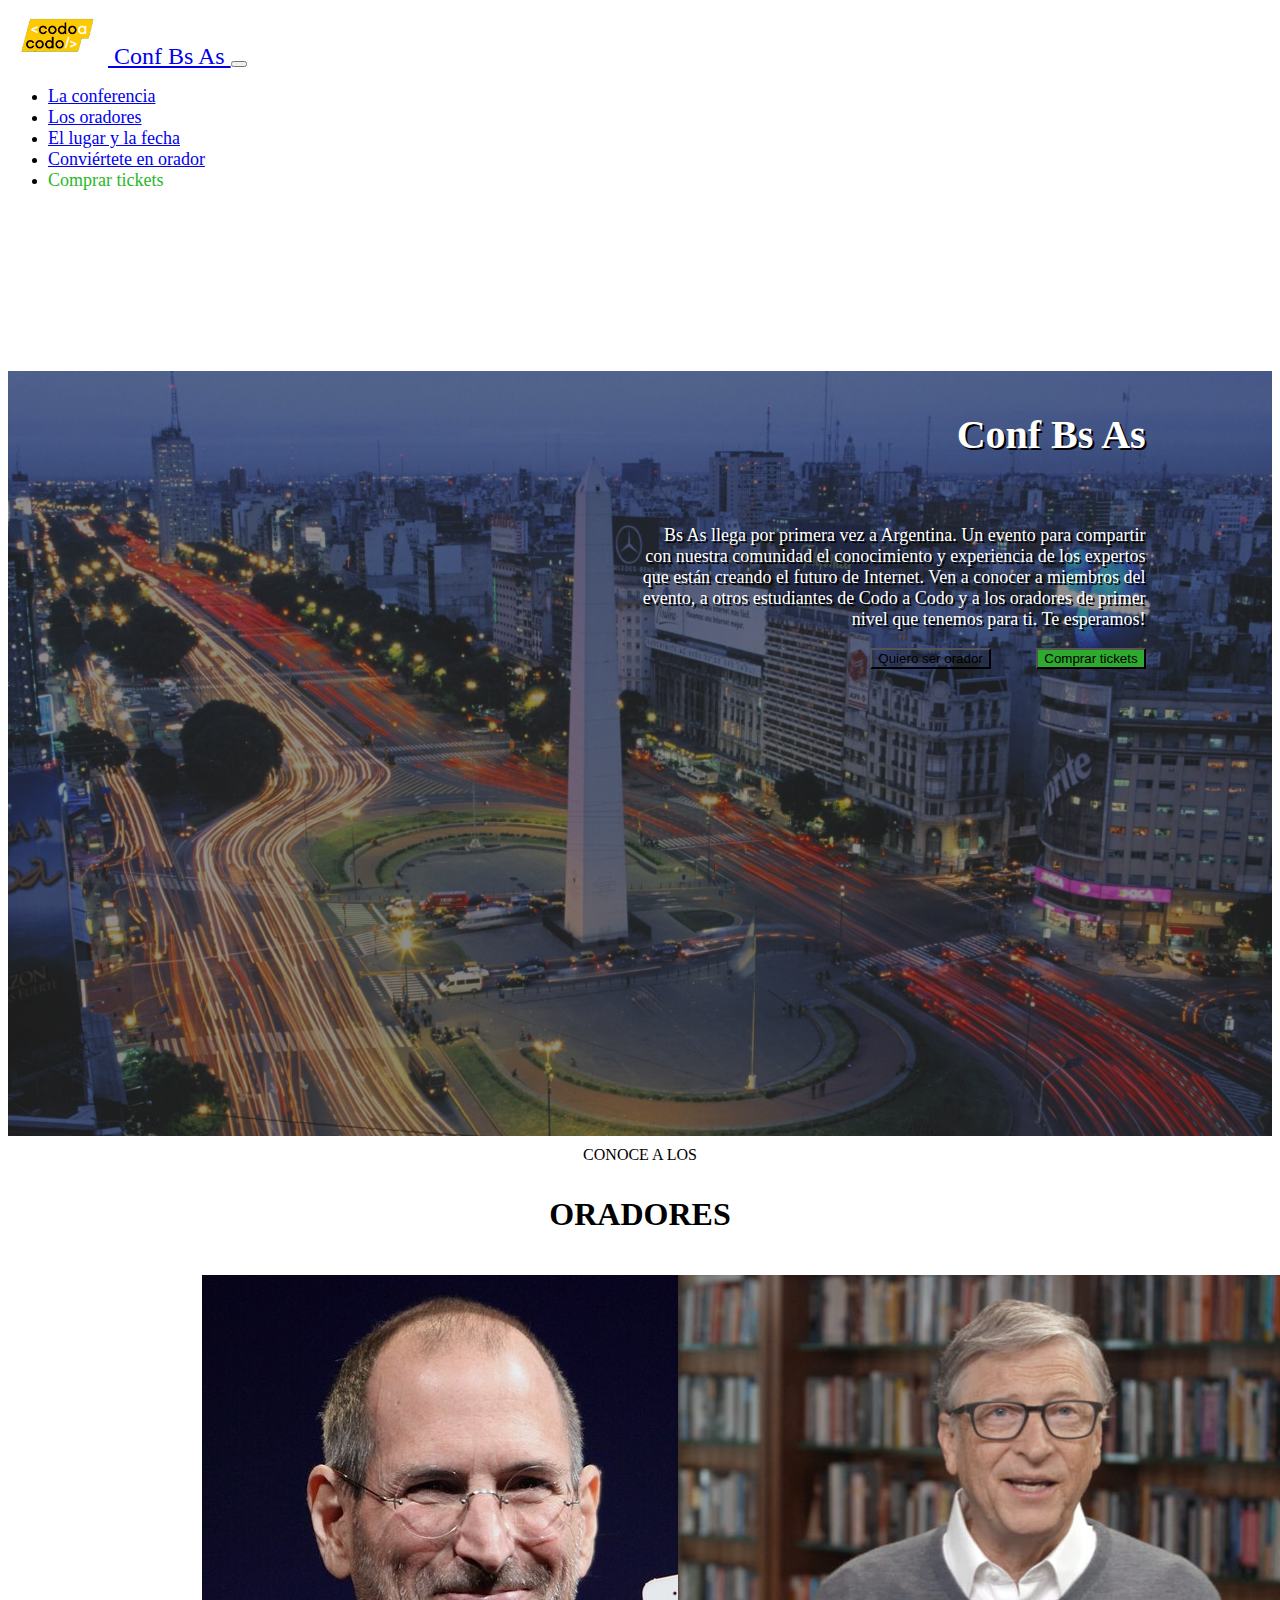
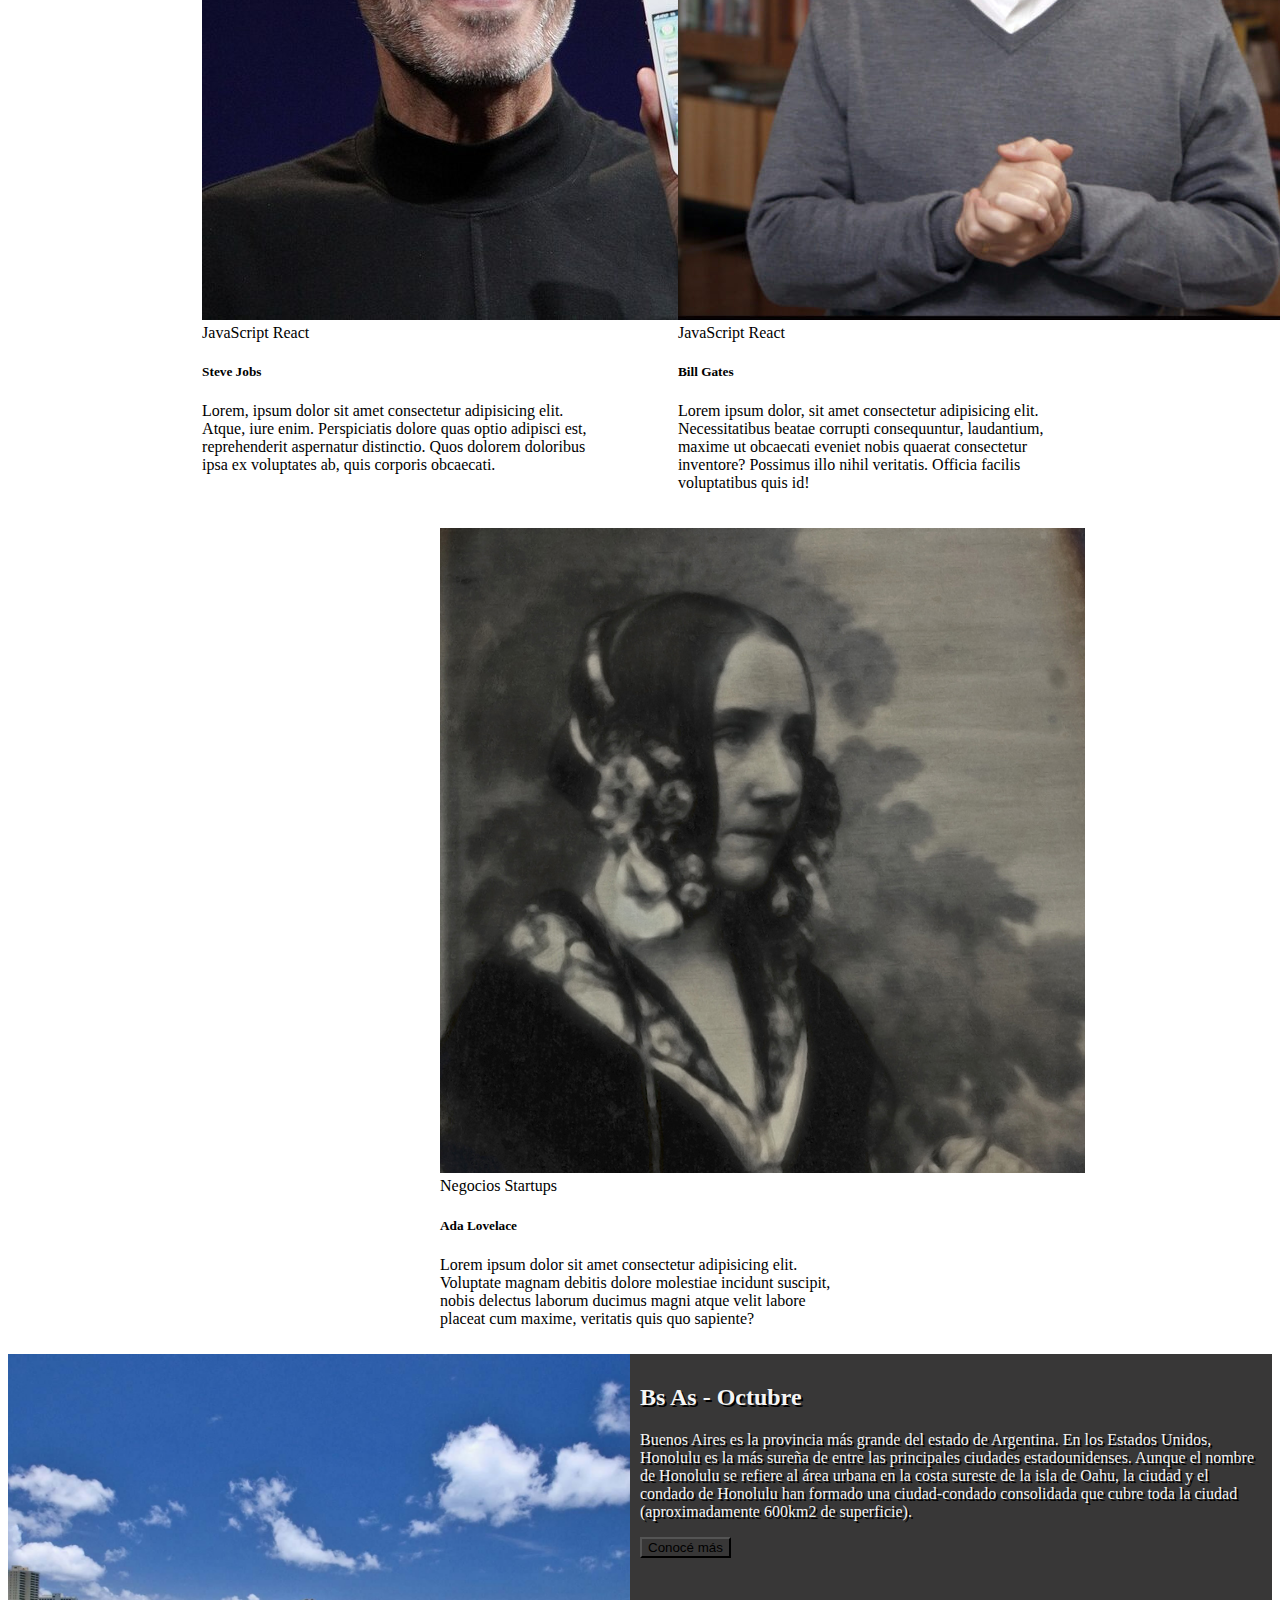
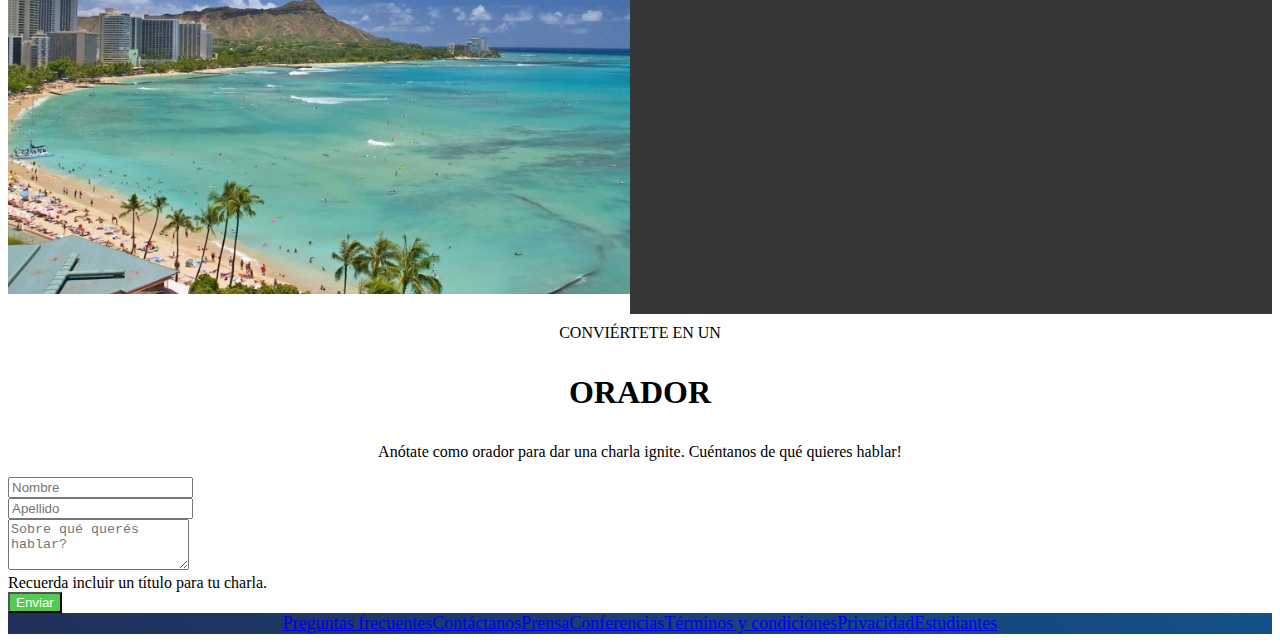
==== index.html @ 336594fe "subiendo el tp integrador" ====
<!doctype html>
<html lang="es">
  <head>
    <!-- Required meta tags -->
    <meta charset="utf-8">
    <meta name="viewport" content="width=device-width, initial-scale=1">

    <!-- Bootstrap CSS -->
    <link href="https://cdn.jsdelivr.net/npm/bootstrap@5.0.2/dist/css/bootstrap.min.css" rel="stylesheet" integrity="sha384-EVSTQN3/azprG1Anm3QDgpJLIm9Nao0Yz1ztcQTwFspd3yD65VohhpuuCOmLASjC" crossorigin="anonymous">

    <link rel="stylesheet" href="estilos.css">
    <title>Integrador-Toyos</title>
  </head>
  <body>
    <header>
      <!-- Navegador -->
      <nav class="navbar navbar-expand-md navbar-dark bg-dark me-auto">
        <div class="container-fluid">
          <a class="navbar-brand ms-5 size_24" href="#">
            <img src="imagenes/codoacodo.png" alt="" width="100" height="56" class="d-inline-block align-text-center">
            Conf Bs As
          </a>
          <button class="navbar-toggler" type="button" data-bs-toggle="collapse" data-bs-target="#navbarNav" aria-controls="navbarNav" aria-expanded="false" aria-label="Toggle navigation">
            <span class="navbar-toggler-icon"></span>
          </button>
          <div class="collapse navbar-collapse" id="navbarNav">
            <ul class="navbar-nav ms-auto">
              <li class="nav-item">
                <a class="nav-link size_18 text-light" href="#">La conferencia</a>
            </li>
              <li class="nav-item">
                  <a class="nav-link size_18" href="#">Los oradores</a>
              </li>
              <li class="nav-item">
                <a class="nav-link size_18" href="#">El lugar y la fecha</a>
              </li>
              <li class="nav-item">
                <a class="nav-link size_18" href="#">Conviértete en orador</a>
              </li>
              <li class="nav-item">
                <a class="nav-link size_18 margen_der verde" href="comprar.html">Comprar tickets</a>
              </li>
            </ul>
          </div>
        </div>
      </nav>
    </header>
    
    <!-- Imagen inicial -->
    <div class="fondo">
      <div class="container-fluid" >
        <div class="row">
          <div class="col texto_inicio_comun correr">
            <p>Conf Bs As</p>
          </div>
        </div>
        <div class="row">
          <div class="col texto_inicio_comun correr2">
            <p>Bs As llega por primera vez a Argentina. Un evento para compartir con nuestra comunidad el conocimiento
               y experiencia de los expertos que están creando el futuro de Internet. Ven a conocer a miembros del 
               evento, a otros estudiantes de Codo a Codo y a los oradores de primer nivel que tenemos para ti. Te esperamos!
            </p> 
          </div>
        </div>
        <div class="row">
          <div class="col boton">
            <button type="button" class="btn btn-outline-light boton1">Quiero ser orador</button>
            <a href="comprar.html"> <button type="button" class="btn btn-success boton2" id="botonComprar">Comprar tickets</button> </a>
          </div>
        </div>
      </div>
    </div>

    <div>
      <p class="letra1">CONOCE A LOS</p>
      <p class="letra2">ORADORES</p>
    </div>

    <!--Cartas-->
    <div class="container-fluid contenedor_cartas">
      <div class="card carta" style="width: 25rem;">
        <img src="imagenes/Steve_Jobs.jpg" class="card-img-top" alt="...">
        <div class="card-body">
          <span class="badge bg-warning text-dark">JavaScript</span>
          <span class="badge bg-info text-dark">React</span>
          <h5 class="card-title">Steve Jobs</h5>
          <p class="card-text">Lorem, ipsum dolor sit amet consectetur adipisicing elit. Atque, iure enim. Perspiciatis dolore quas optio adipisci est, reprehenderit aspernatur distinctio. Quos dolorem doloribus ipsa ex voluptates ab, quis corporis obcaecati.</p>
        </div>
      </div>

      <div class="card carta" style="width: 25rem;">
        <img src="imagenes/bill.jpg" class="card-img-top" alt="...">
        <div class="card-body">
          <span class="badge bg-warning text-dark">JavaScript</span>
          <span class="badge bg-info text-dark">React</span>
          <h5 class="card-title">Bill Gates</h5>
          <p class="card-text">Lorem ipsum dolor, sit amet consectetur adipisicing elit. Necessitatibus beatae corrupti consequuntur, laudantium, maxime ut obcaecati eveniet nobis quaerat consectetur inventore? Possimus illo nihil veritatis. Officia facilis voluptatibus quis id!</p>
        </div>
      </div>

      <div class="card carta" style="width: 25rem;">
        <img src="imagenes/ada.jpeg" class="card-img-top" alt="...">
        <div class="card-body">
          <span class="badge bg-secondary">Negocios</span>
          <span class="badge bg-danger">Startups</span>
          <h5 class="card-title">Ada Lovelace</h5>
          <p class="card-text">Lorem ipsum dolor sit amet consectetur adipisicing elit. Voluptate magnam debitis dolore molestiae incidunt suscipit, nobis delectus laborum ducimus magni atque velit labore placeat cum maxime, veritatis quis quo sapiente?</p>
        </div>
      </div>
    </div>

    <!--Pantalla dividida-->
    <div class="pantalla-dividida">
      <div class="izquierda">
      </div>
      <div class="derecha texto-dividida">
        <h2>Bs As - Octubre</h2>
        <p>Buenos Aires es la provincia más grande del estado de Argentina. En los Estados Unidos, Honolulu es la más sureña de entre las principales ciudades estadounidenses. Aunque el nombre de Honolulu se refiere al área urbana en la costa sureste de la isla de Oahu, la ciudad y el condado de Honolulu han formado una ciudad-condado consolidada que cubre toda la ciudad (aproximadamente 600km2 de superficie).</p>
        <button type="button" class="btn btn-outline-light boton1">Conocé más</button>
      </div>
    </div>

    <div>
      <p class="letra1">CONVIÉRTETE EN UN</p>
      <p class="letra2">ORADOR</p>
      <p class="letra1">Anótate como orador para dar una charla ignite. Cuéntanos de qué quieres hablar!</p>
    </div>

    <!--Formulario-->
    <div class="container-lg">
      <form>

        <div class="row">
          <div class="col">
            <div class="mb-3">
            <input type="text" class="form-control" placeholder="Nombre" id="exampleInputEmail1" aria-describedby="emailHelp">
            </div>
         </div>
         <div class="col">
            <input type="text" class="form-control" placeholder="Apellido" id="exampleInputEmail2" aria-describedby="emailHelp">
         </div>
         <div class="mb-1">
          <textarea class="form-control" id="final" rows="3" placeholder="Sobre qué querés hablar?"></textarea>
         </div>
         <div class="form-text" style="font-size: medium;">
            Recuerda incluir un título para tu charla.
         </div>
         <div class="d-grid gap-2 mt-2 mb-3">
          <button class="btn boton3" type="submit">Enviar</button>
        </div>
        </div>

      </form>
    </div>

    <footer>
      <nav class="azul-gradient">
        <div class="container-lg nav-final">
          <div class="col"><a class="nav-link size_18 text-light" href="#">Preguntas frecuentes</a></div>
          <div class="col"><a class="nav-link size_18 text-light" href="#">Contáctanos</a></div>
          <div class="col"><a class="nav-link size_18 text-light" href="#">Prensa</a></div>
          <div class="col"><a class="nav-link size_18 text-light" href="#">Conferencias</a></div>
          <div class="col"><a class="nav-link size_18 text-light" href="#">Términos y condiciones</a></div>
          <div class="col"><a class="nav-link size_18 text-light" href="#">Privacidad</a></a></div>
          <div class="col"><a class="nav-link size_18 text-light" href="#">Estudiantes</a></div>          
        </div>
      </nav>
    </footer>

    <script src="https://cdn.jsdelivr.net/npm/bootstrap@5.0.2/dist/js/bootstrap.bundle.min.js" integrity="sha384-MrcW6ZMFYlzcLA8Nl+NtUVF0sA7MsXsP1UyJoMp4YLEuNSfAP+JcXn/tWtIaxVXM" crossorigin="anonymous"></script>
    <script src="script.js"> </script>
  </body>
</html>
---- estilos.css ----
.margen_der{
    margin-right: 4em;
}
.verde{
    color: rgb(39, 185, 39) !important; /* hay que poner !important para vencer a la css de bootstrap en estos atributos css */
    text-decoration: none;
}
.size_18{
    font-size: 18px !important;
}
.size_24{
    font-size: 24px !important;
}
.fondo{
    min-height: 85vh;
    background-image: url('imagenes/ba3.jpg');
    background-color: rgb(80,80,80);
    background-blend-mode: soft-light;
    background-repeat: no-repeat;
    background-size: cover;
    background-position: center;
}
.texto_inicio_comun{
    display: flex;
    justify-content: end;
    text-align: end;
    color: rgb(255, 255, 255);
    margin-right: 10%;
    text-shadow: 2px 2px rgb(0,0,0);
}
.correr{
    margin-top: 20vh;
    font-size: 40px;
    font-weight: 600;
}
.correr2{
    margin-left: 50%;
    margin-top: 1vh;
    font-size: 18px;
    font-weight: 400;
}
.boton{
    display: flex !important;
    justify-content: end !important;
    margin-right: 10%;
}
.boton1{
    margin-right: 4%;
    background-color: transparent;
}
.boton2{
    background-color: rgb(46, 170, 46);
}
.boton3{
    background-color: rgb(79, 204, 79);
    color: white;
}
.letra1{
    font-size: 1rem;
    display: flex;
    justify-content: center;
    margin-top: 10px;
}
.letra2{
    font-size: 2rem;
    display: flex;
    justify-content: center;
    font-weight: 700;
}
.contenedor_cartas{
    display: flex;
    justify-content: center;
    flex-wrap: wrap;
}
.carta{
    margin: 10px 3%;
}
.pantalla-dividida{
    display: flex;
}
.izquierda{
    background-image: url('imagenes/honolulu.jpg');
    width: 50%;
    height: 60vh;
    background-size: cover;
    background-position: center;
}
.derecha{
    background-color: rgb(56, 55, 55);
    width: 50%;
    height: 60vh;
    background-size: cover;
    background-position: center;
    padding: 10px;
}
.texto-dividida{
    color: whitesmoke;
    text-shadow: 2px 2px rgb(0,0,0);
}
.azul-gradient{
    background: linear-gradient(45deg, rgb(33, 47, 90), rgb(19, 81, 138));
}
.nav-final{
    display: flex;
    justify-content: center;
    text-align: center;
}

/*pagina comprar*/
.carta_personalizada{
    display: flex;
    width: 33%;
    text-align: center;
}
.contenedor_cartas_comprar{
    display: flex;
    justify-content: space-between;
    margin-top: 5vh;
    margin-bottom: 3vh;
}
@media screen and (max-width:1200px) {
    .correr2{
        margin-left: 35%;
    }
    .pantalla-dividida{
        display: flex;
        flex-wrap: wrap;
    }
    .izquierda{
        width: 100%;
        height: 50vh;
    }
    .derecha{
        width: 100%;
        height: 50vh;
    }
    .texto-dividida{
        font-size: large;
    }
}
@media screen and (max-width:800px) {
    .texto-dividida{
        font-size: medium;
    }
    .correr{
        margin-top: 7vh;
    }
    .correr2{
        margin-left: 20%;
    }
    .nav-final{
        flex-wrap: wrap;
    }
}
@media screen and (max-width:400px) and (max-height:600px) {
    .derecha{
        width: 100%;
        height: 70vh;
    }
}
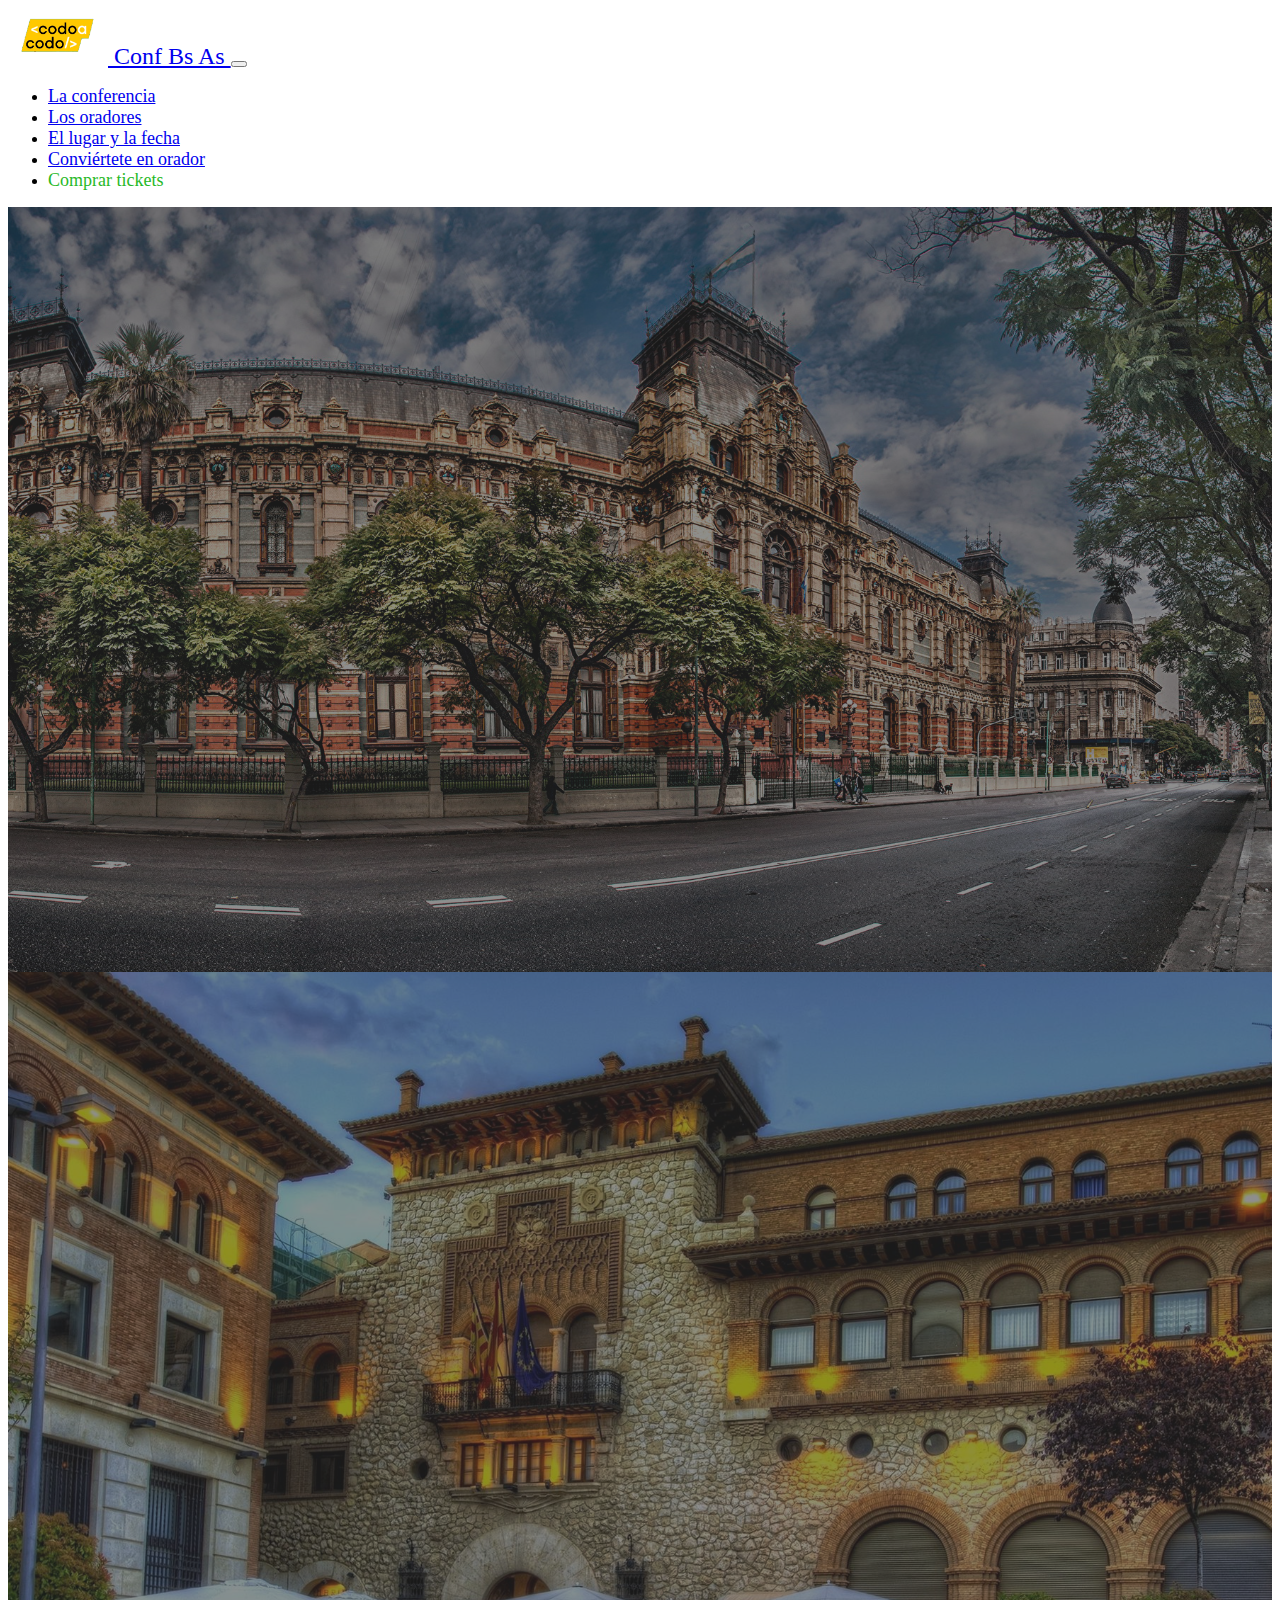
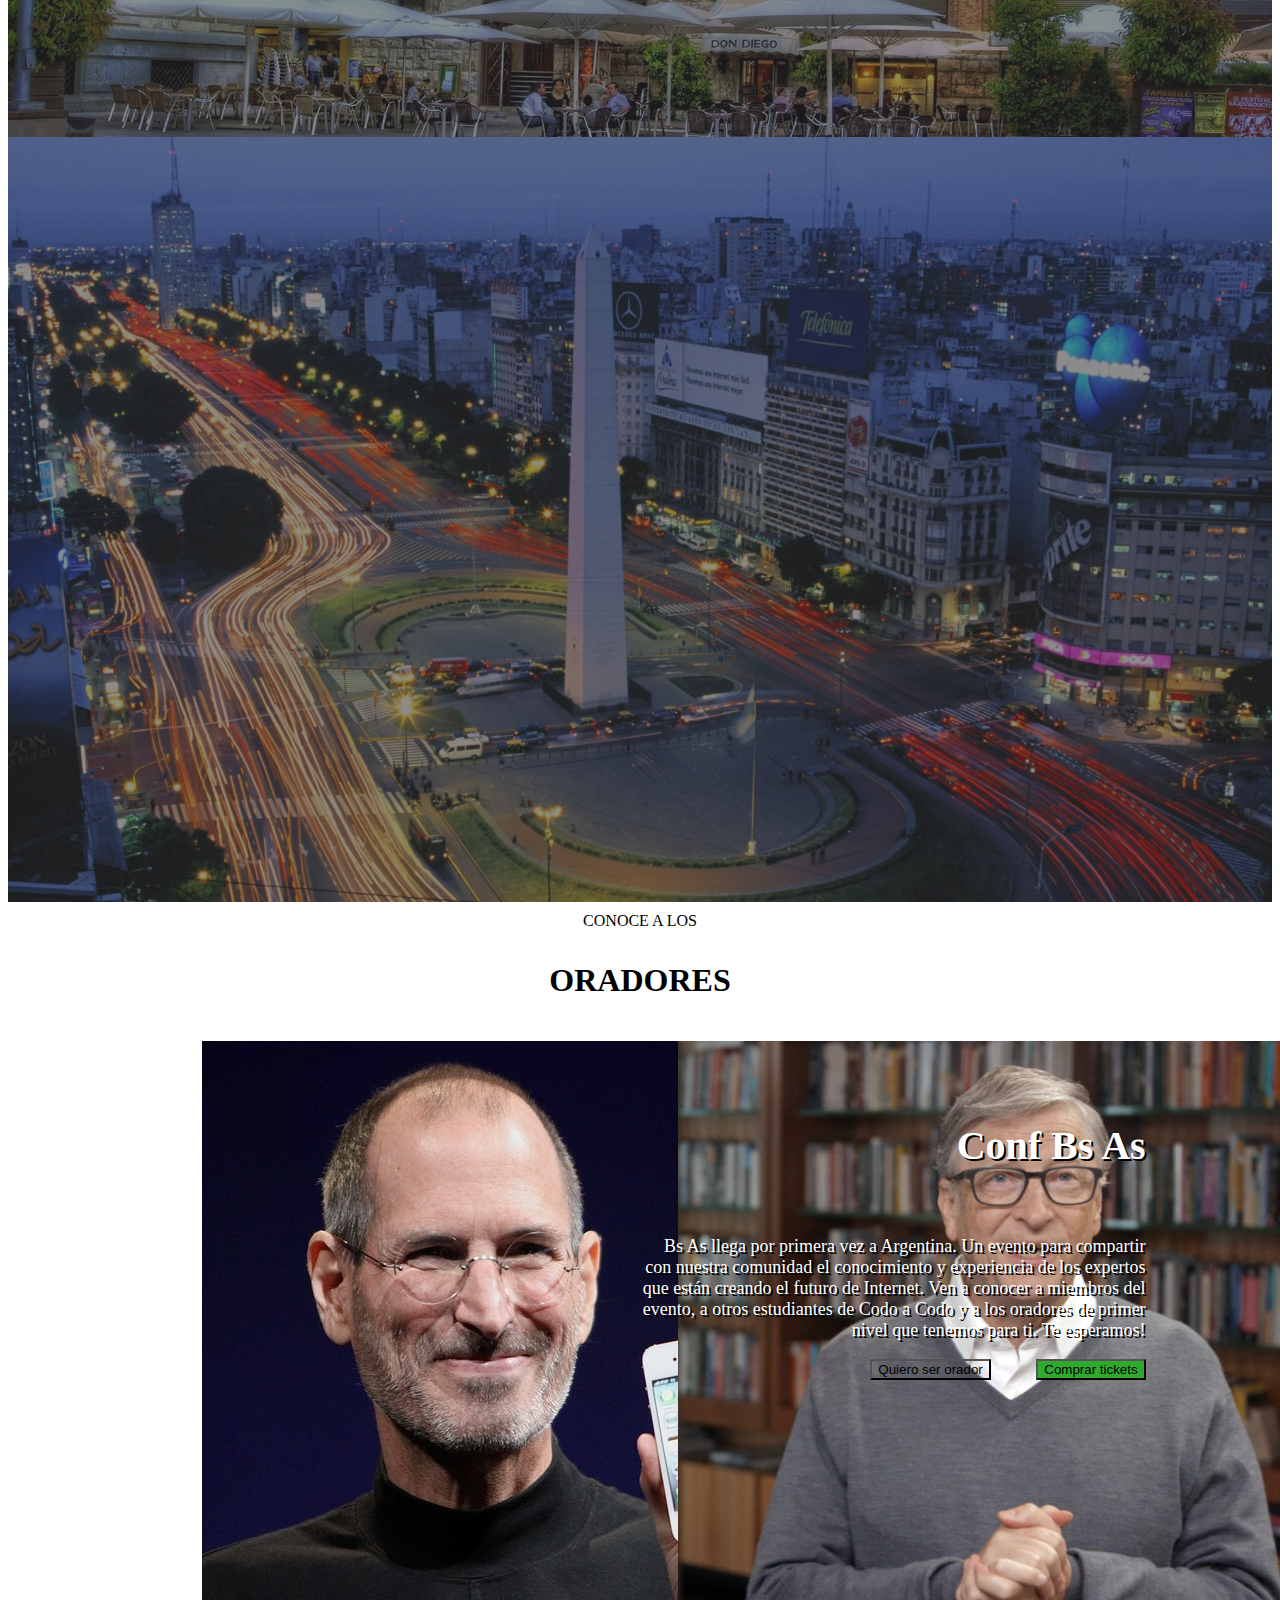
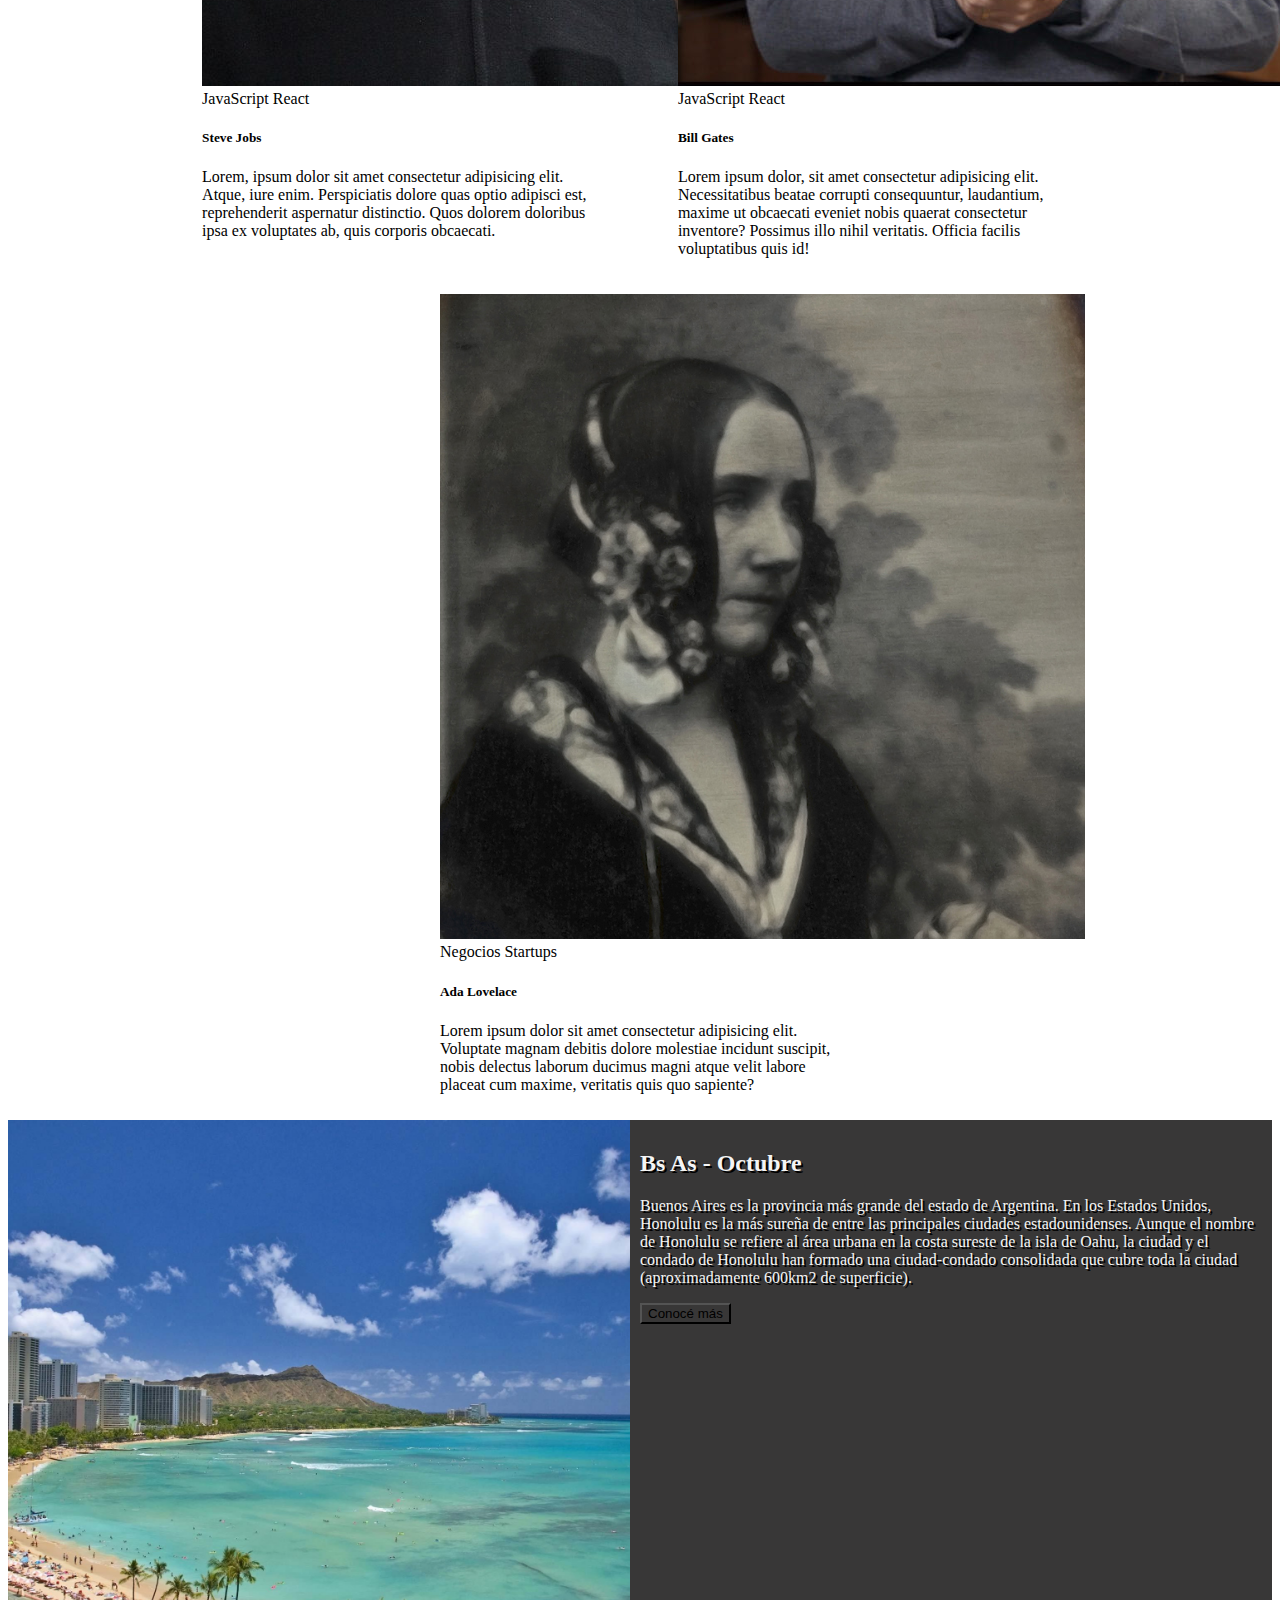
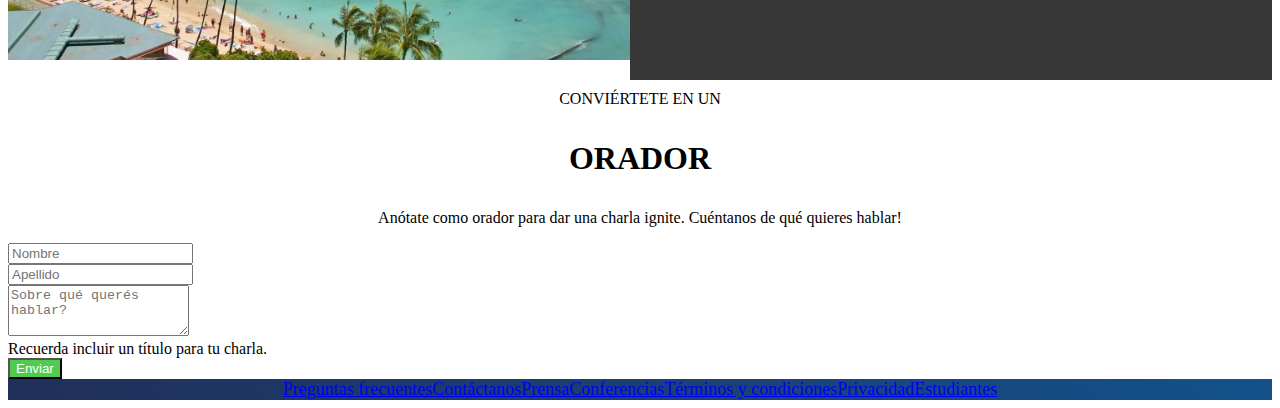
==== commit ff8ca992: "actualizo" ====
--- a/index.html
+++ b/index.html
@@ -1,73 +1,91 @@
 <!doctype html>
 <html lang="es">
-  <head>
-    <!-- Required meta tags -->
-    <meta charset="utf-8">
-    <meta name="viewport" content="width=device-width, initial-scale=1">
-
-    <!-- Bootstrap CSS -->
-    <link href="https://cdn.jsdelivr.net/npm/bootstrap@5.0.2/dist/css/bootstrap.min.css" rel="stylesheet" integrity="sha384-EVSTQN3/azprG1Anm3QDgpJLIm9Nao0Yz1ztcQTwFspd3yD65VohhpuuCOmLASjC" crossorigin="anonymous">
-
-    <link rel="stylesheet" href="estilos.css">
-    <title>Integrador-Toyos</title>
-  </head>
-  <body>
-    <header>
-      <!-- Navegador -->
-      <nav class="navbar navbar-expand-md navbar-dark bg-dark me-auto">
-        <div class="container-fluid">
-          <a class="navbar-brand ms-5 size_24" href="#">
-            <img src="imagenes/codoacodo.png" alt="" width="100" height="56" class="d-inline-block align-text-center">
-            Conf Bs As
-          </a>
-          <button class="navbar-toggler" type="button" data-bs-toggle="collapse" data-bs-target="#navbarNav" aria-controls="navbarNav" aria-expanded="false" aria-label="Toggle navigation">
-            <span class="navbar-toggler-icon"></span>
-          </button>
-          <div class="collapse navbar-collapse" id="navbarNav">
-            <ul class="navbar-nav ms-auto">
-              <li class="nav-item">
-                <a class="nav-link size_18 text-light" href="#">La conferencia</a>
-            </li>
-              <li class="nav-item">
-                  <a class="nav-link size_18" href="#">Los oradores</a>
-              </li>
-              <li class="nav-item">
-                <a class="nav-link size_18" href="#">El lugar y la fecha</a>
-              </li>
-              <li class="nav-item">
-                <a class="nav-link size_18" href="#">Conviértete en orador</a>
-              </li>
-              <li class="nav-item">
-                <a class="nav-link size_18 margen_der verde" href="comprar.html">Comprar tickets</a>
-              </li>
-            </ul>
-          </div>
-        </div>
-      </nav>
-    </header>
-    
+
+<head>
+  <!-- Required meta tags -->
+  <meta charset="utf-8">
+  <meta name="viewport" content="width=device-width, initial-scale=1">
+
+  <!-- Bootstrap CSS -->
+  <link href="https://cdn.jsdelivr.net/npm/bootstrap@5.0.2/dist/css/bootstrap.min.css" rel="stylesheet"
+    integrity="sha384-EVSTQN3/azprG1Anm3QDgpJLIm9Nao0Yz1ztcQTwFspd3yD65VohhpuuCOmLASjC" crossorigin="anonymous">
+
+  <link rel="stylesheet" href="estilos.css">
+  <title>Integrador-Toyos</title>
+</head>
+
+<body>
+  <header>
+    <!-- Navegador -->
+    <nav class="navbar navbar-expand-md navbar-dark bg-dark me-auto">
+      <div class="container-fluid">
+        <a class="navbar-brand ms-5 size_24" href="#">
+          <img src="imagenes/codoacodo.png" alt="" width="100" height="56" class="d-inline-block align-text-center">
+          Conf Bs As
+        </a>
+        <button class="navbar-toggler" type="button" data-bs-toggle="collapse" data-bs-target="#navbarNav"
+          aria-controls="navbarNav" aria-expanded="false" aria-label="Toggle navigation">
+          <span class="navbar-toggler-icon"></span>
+        </button>
+        <div class="collapse navbar-collapse" id="navbarNav">
+          <ul class="navbar-nav ms-auto">
+            <li class="nav-item">
+              <a class="nav-link size_18 text-light" href="#">La conferencia</a>
+            </li>
+            <li class="nav-item">
+              <a class="nav-link size_18" href="#">Los oradores</a>
+            </li>
+            <li class="nav-item">
+              <a class="nav-link size_18" href="#">El lugar y la fecha</a>
+            </li>
+            <li class="nav-item">
+              <a class="nav-link size_18" href="#">Conviértete en orador</a>
+            </li>
+            <li class="nav-item">
+              <a class="nav-link size_18 margen_der verde" href="comprar.html">Comprar tickets</a>
+            </li>
+          </ul>
+        </div>
+      </div>
+    </nav>
+  </header>
+
+  <main>
     <!-- Imagen inicial -->
-    <div class="fondo">
-      <div class="container-fluid" >
-        <div class="row">
-          <div class="col texto_inicio_comun correr">
-            <p>Conf Bs As</p>
-          </div>
-        </div>
-        <div class="row">
-          <div class="col texto_inicio_comun correr2">
-            <p>Bs As llega por primera vez a Argentina. Un evento para compartir con nuestra comunidad el conocimiento
-               y experiencia de los expertos que están creando el futuro de Internet. Ven a conocer a miembros del 
-               evento, a otros estudiantes de Codo a Codo y a los oradores de primer nivel que tenemos para ti. Te esperamos!
-            </p> 
-          </div>
-        </div>
-        <div class="row">
-          <div class="col boton">
-            <button type="button" class="btn btn-outline-light boton1">Quiero ser orador</button>
-            <a href="comprar.html"> <button type="button" class="btn btn-success boton2" id="botonComprar">Comprar tickets</button> </a>
-          </div>
-        </div>
+    <div id="carouselExampleSlidesOnly" class="carousel slide" data-bs-ride="carousel" style="position: relative;">
+
+      <div class="carousel-inner">
+        <div class="carousel-item active fondo" style="background-image: url('imagenes/ba1.jpg');">
+        </div>
+        <div class="carousel-item fondo" style="background-image: url('imagenes/ba2.jpg');">
+        </div>
+        <div class="carousel-item fondo" style="background-image: url('imagenes/ba3.jpg');">
+        </div>
+
+        <div class="container-fluid" style="position: absolute;">
+          <div class="row" style="width: 100%;">
+            <div class="col texto_inicio_comun correr">
+              <p>Conf Bs As</p>
+            </div>
+          </div>
+          <div class="row" style="width: 100%;">
+            <div class="col texto_inicio_comun correr2">
+              <p>Bs As llega por primera vez a Argentina. Un evento para compartir con nuestra comunidad el conocimiento
+                y experiencia de los expertos que están creando el futuro de Internet. Ven a conocer a miembros del
+                evento, a otros estudiantes de Codo a Codo y a los oradores de primer nivel que tenemos para ti. Te
+                esperamos!
+              </p>
+            </div>
+          </div>
+          <div class="row" style="width: 100%;">
+            <div class="col boton">
+              <button type="button" class="btn btn-outline-light boton1">Quiero ser orador</button>
+              <a href="comprar.html"> <button type="button" class="btn btn-success boton2" id="botonComprar">Comprar
+                  tickets</button> </a>
+            </div>
+          </div>
+        </div>
+
       </div>
     </div>
 
@@ -84,7 +102,9 @@
           <span class="badge bg-warning text-dark">JavaScript</span>
           <span class="badge bg-info text-dark">React</span>
           <h5 class="card-title">Steve Jobs</h5>
-          <p class="card-text">Lorem, ipsum dolor sit amet consectetur adipisicing elit. Atque, iure enim. Perspiciatis dolore quas optio adipisci est, reprehenderit aspernatur distinctio. Quos dolorem doloribus ipsa ex voluptates ab, quis corporis obcaecati.</p>
+          <p class="card-text">Lorem, ipsum dolor sit amet consectetur adipisicing elit. Atque, iure enim. Perspiciatis
+            dolore quas optio adipisci est, reprehenderit aspernatur distinctio. Quos dolorem doloribus ipsa ex
+            voluptates ab, quis corporis obcaecati.</p>
         </div>
       </div>
 
@@ -94,7 +114,9 @@
           <span class="badge bg-warning text-dark">JavaScript</span>
           <span class="badge bg-info text-dark">React</span>
           <h5 class="card-title">Bill Gates</h5>
-          <p class="card-text">Lorem ipsum dolor, sit amet consectetur adipisicing elit. Necessitatibus beatae corrupti consequuntur, laudantium, maxime ut obcaecati eveniet nobis quaerat consectetur inventore? Possimus illo nihil veritatis. Officia facilis voluptatibus quis id!</p>
+          <p class="card-text">Lorem ipsum dolor, sit amet consectetur adipisicing elit. Necessitatibus beatae corrupti
+            consequuntur, laudantium, maxime ut obcaecati eveniet nobis quaerat consectetur inventore? Possimus illo
+            nihil veritatis. Officia facilis voluptatibus quis id!</p>
         </div>
       </div>
 
@@ -104,7 +126,9 @@
           <span class="badge bg-secondary">Negocios</span>
           <span class="badge bg-danger">Startups</span>
           <h5 class="card-title">Ada Lovelace</h5>
-          <p class="card-text">Lorem ipsum dolor sit amet consectetur adipisicing elit. Voluptate magnam debitis dolore molestiae incidunt suscipit, nobis delectus laborum ducimus magni atque velit labore placeat cum maxime, veritatis quis quo sapiente?</p>
+          <p class="card-text">Lorem ipsum dolor sit amet consectetur adipisicing elit. Voluptate magnam debitis dolore
+            molestiae incidunt suscipit, nobis delectus laborum ducimus magni atque velit labore placeat cum maxime,
+            veritatis quis quo sapiente?</p>
         </div>
       </div>
     </div>
@@ -115,7 +139,10 @@
       </div>
       <div class="derecha texto-dividida">
         <h2>Bs As - Octubre</h2>
-        <p>Buenos Aires es la provincia más grande del estado de Argentina. En los Estados Unidos, Honolulu es la más sureña de entre las principales ciudades estadounidenses. Aunque el nombre de Honolulu se refiere al área urbana en la costa sureste de la isla de Oahu, la ciudad y el condado de Honolulu han formado una ciudad-condado consolidada que cubre toda la ciudad (aproximadamente 600km2 de superficie).</p>
+        <p>Buenos Aires es la provincia más grande del estado de Argentina. En los Estados Unidos, Honolulu es la más
+          sureña de entre las principales ciudades estadounidenses. Aunque el nombre de Honolulu se refiere al área
+          urbana en la costa sureste de la isla de Oahu, la ciudad y el condado de Honolulu han formado una
+          ciudad-condado consolidada que cubre toda la ciudad (aproximadamente 600km2 de superficie).</p>
         <button type="button" class="btn btn-outline-light boton1">Conocé más</button>
       </div>
     </div>
@@ -133,41 +160,48 @@
         <div class="row">
           <div class="col">
             <div class="mb-3">
-            <input type="text" class="form-control" placeholder="Nombre" id="exampleInputEmail1" aria-describedby="emailHelp">
-            </div>
-         </div>
-         <div class="col">
-            <input type="text" class="form-control" placeholder="Apellido" id="exampleInputEmail2" aria-describedby="emailHelp">
-         </div>
-         <div class="mb-1">
-          <textarea class="form-control" id="final" rows="3" placeholder="Sobre qué querés hablar?"></textarea>
-         </div>
-         <div class="form-text" style="font-size: medium;">
+              <input type="text" class="form-control" placeholder="Nombre" id="exampleInputEmail1"
+                aria-describedby="emailHelp">
+            </div>
+          </div>
+          <div class="col">
+            <input type="text" class="form-control" placeholder="Apellido" id="exampleInputEmail2"
+              aria-describedby="emailHelp">
+          </div>
+          <div class="mb-1">
+            <textarea class="form-control" id="final" rows="3" placeholder="Sobre qué querés hablar?"></textarea>
+          </div>
+          <div class="form-text" style="font-size: medium;">
             Recuerda incluir un título para tu charla.
-         </div>
-         <div class="d-grid gap-2 mt-2 mb-3">
-          <button class="btn boton3" type="submit">Enviar</button>
-        </div>
+          </div>
+          <div class="d-grid gap-2 mt-2 mb-3">
+            <button class="btn boton3" type="submit">Enviar</button>
+          </div>
         </div>
 
       </form>
     </div>
-
-    <footer>
-      <nav class="azul-gradient">
-        <div class="container-lg nav-final">
-          <div class="col"><a class="nav-link size_18 text-light" href="#">Preguntas frecuentes</a></div>
-          <div class="col"><a class="nav-link size_18 text-light" href="#">Contáctanos</a></div>
-          <div class="col"><a class="nav-link size_18 text-light" href="#">Prensa</a></div>
-          <div class="col"><a class="nav-link size_18 text-light" href="#">Conferencias</a></div>
-          <div class="col"><a class="nav-link size_18 text-light" href="#">Términos y condiciones</a></div>
-          <div class="col"><a class="nav-link size_18 text-light" href="#">Privacidad</a></a></div>
-          <div class="col"><a class="nav-link size_18 text-light" href="#">Estudiantes</a></div>          
-        </div>
-      </nav>
-    </footer>
-
-    <script src="https://cdn.jsdelivr.net/npm/bootstrap@5.0.2/dist/js/bootstrap.bundle.min.js" integrity="sha384-MrcW6ZMFYlzcLA8Nl+NtUVF0sA7MsXsP1UyJoMp4YLEuNSfAP+JcXn/tWtIaxVXM" crossorigin="anonymous"></script>
-    <script src="script.js"> </script>
-  </body>
+  </main>
+
+
+  <footer>
+    <nav class="azul-gradient">
+      <div class="container-lg nav-final">
+        <div class="col"><a class="nav-link size_18 text-light" href="#">Preguntas frecuentes</a></div>
+        <div class="col"><a class="nav-link size_18 text-light" href="#">Contáctanos</a></div>
+        <div class="col"><a class="nav-link size_18 text-light" href="#">Prensa</a></div>
+        <div class="col"><a class="nav-link size_18 text-light" href="#">Conferencias</a></div>
+        <div class="col"><a class="nav-link size_18 text-light" href="#">Términos y condiciones</a></div>
+        <div class="col"><a class="nav-link size_18 text-light" href="#">Privacidad</a></a></div>
+        <div class="col"><a class="nav-link size_18 text-light" href="#">Estudiantes</a></div>
+      </div>
+    </nav>
+  </footer>
+
+  <script src="https://cdn.jsdelivr.net/npm/bootstrap@5.0.2/dist/js/bootstrap.bundle.min.js"
+    integrity="sha384-MrcW6ZMFYlzcLA8Nl+NtUVF0sA7MsXsP1UyJoMp4YLEuNSfAP+JcXn/tWtIaxVXM"
+    crossorigin="anonymous"></script>
+  <script src="script.js"> </script>
+</body>
+
 </html>--- a/estilos.css
+++ b/estilos.css
@@ -13,7 +13,6 @@
 }
 .fondo{
     min-height: 85vh;
-    background-image: url('imagenes/ba3.jpg');
     background-color: rgb(80,80,80);
     background-blend-mode: soft-light;
     background-repeat: no-repeat;
